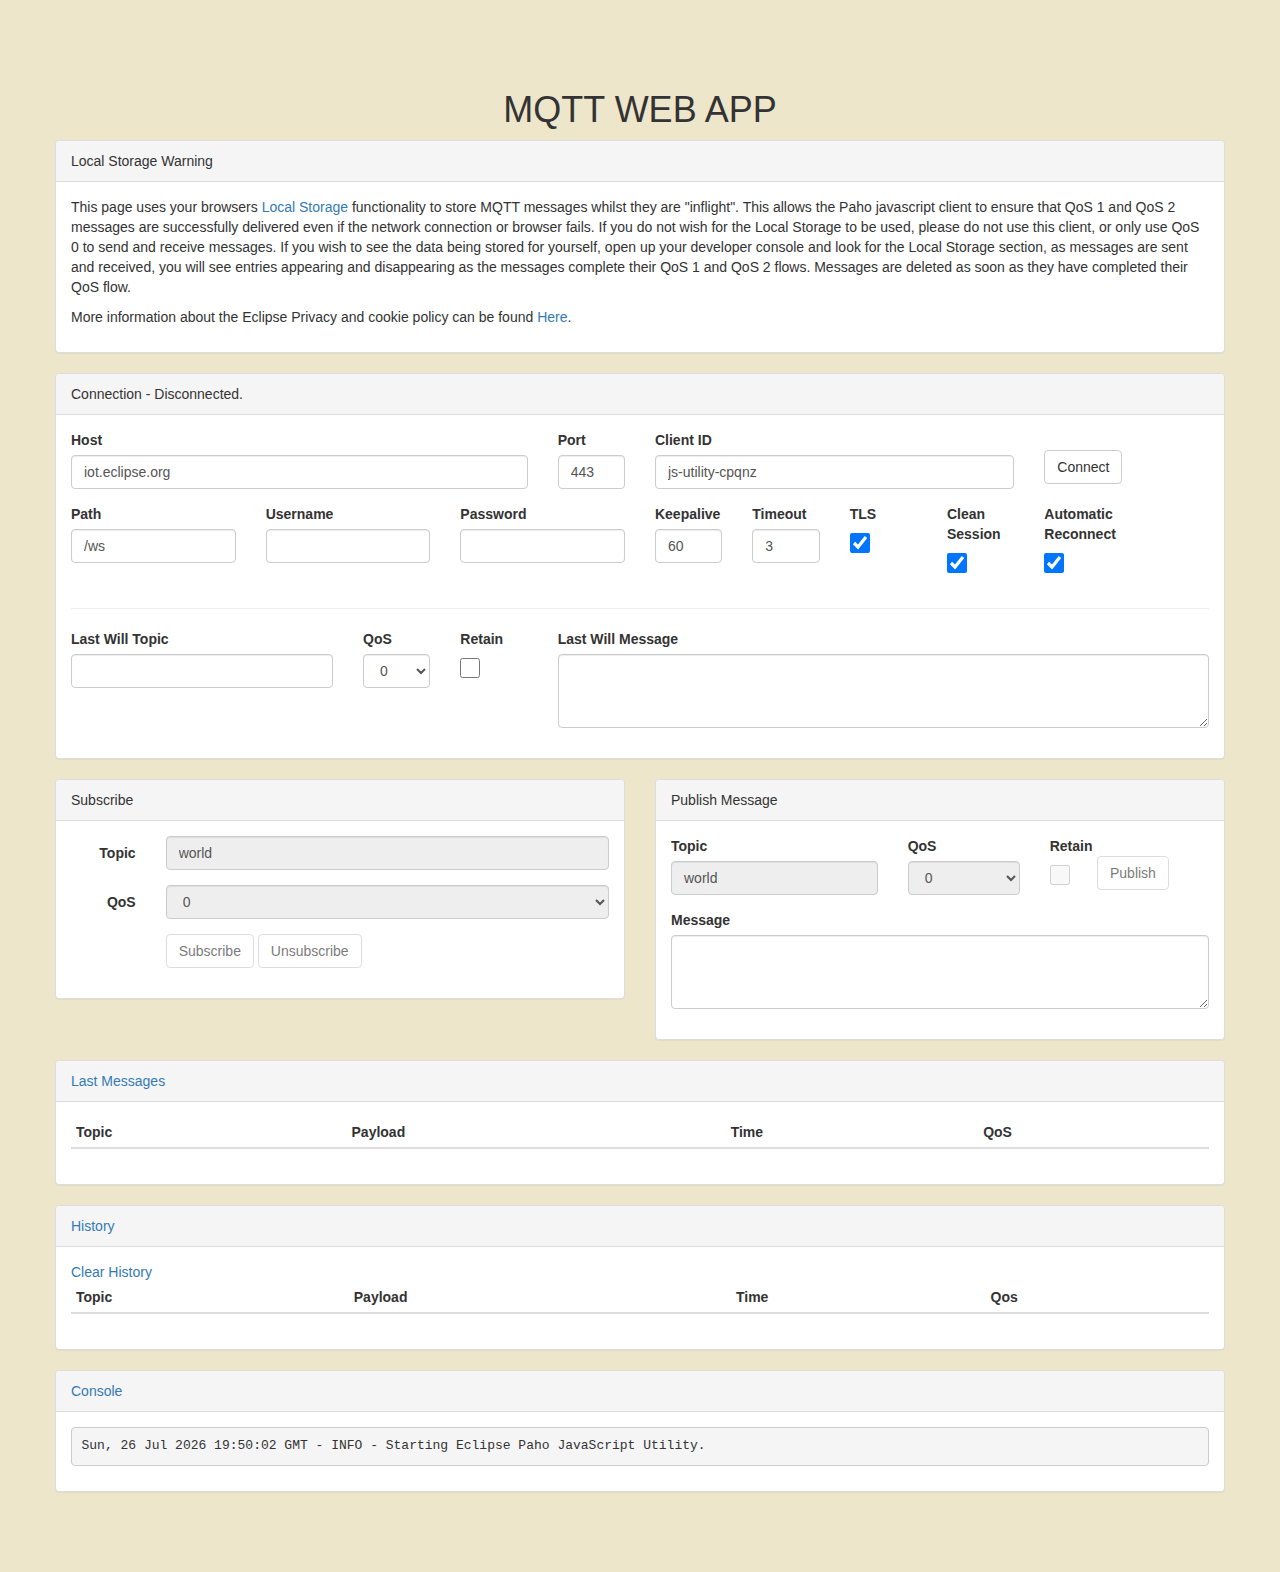
==== index.html @ 4d631a34 "add web app" ====
<!DOCTYPE html PUBLIC "-//W3C//DTD HTML 4.01//EN">
<html lang="en">
    <head>
        <meta charset="utf-8">
        <title>
            MQTT and MQTT-SN software
        </title>
        <meta name="viewport" content="width=device-width, initial-scale=1.0">
        <link href="assets/css/bootstrap.min.css" rel="stylesheet" type='text/css'>
        <link href="assets/css//style.css" rel="stylesheet" type='text/css'><!-- HTML5 shim, for IE6-8 support of HTML elements -->

    </head>
    <body>


<div class="container main-content">
    <div class="row">
        <!--<div class="offset1 span10">-->
<div class="content" style="margin-top:30px;">
  <style type="text/css" scoped>
    .special-checkbox {
      display: block;
      width: 20px;
      height: 20px;
    }
  </style> 
  <center>  <h1>MQTT WEB APP</h1></center>


  <!-- Local Storage GDPR Warning -->
  <div class="row">
    <div class="col-md-12">
      <div class="panel panel-default">
        <div class="panel-heading">Local Storage Warning</div>
        <div class="panel-body">
          <p>This page uses your browsers
            <a href="https://developer.mozilla.org/en-US/docs/Web/API/Window/localStorage">Local Storage</a> functionality to store MQTT messages whilst they are "inflight". This allows the Paho javascript
            client to ensure that QoS 1 and QoS 2 messages are successfully delivered even if the network connection or browser
            fails. If you do not wish for the Local Storage to be used, please do not use this client, or only use QoS 0
            to send and receive messages. If you wish to see the data being stored for yourself, open up your developer console
            and look for the Local Storage section, as messages are sent and received, you will see entries appearing and
            disappearing as the messages complete their QoS 1 and QoS 2 flows. Messages are deleted as soon as they have
            completed their QoS flow.</p>
          <p>More information about the Eclipse Privacy and cookie policy can be found
            <a href="https://www.eclipse.org/legal/privacy.php">Here</a>.</p>
        </div>
      </div>
    </div>
  </div>
  <!-- End of Local Storage GDPR Warning -->

  <!-- Connection panel -->
  <div class="row">
    <div class="col-md-12">
      <div class="panel panel-default">
        <div class="panel-heading">
          <span id="connectionStatus">Connection - Disconnected.</span>
        </div>
        <div class="panel-body" id="serverCollapse">
          <form>
            <div class="row">

              <div class="col-lg-5">
                <div class="form-group">
                  <label for="hostInput">Host</label>
                  <input type="text" class="form-control" id="hostInput" value="iot.eclipse.org">
                </div>
              </div>
              <div class="col-lg-1">
                <div class="form-group">
                  <label for="portInput">Port</label>
                  <input type="text" class="form-control" id="portInput" value="443">
                </div>

              </div>
              <div class="col-lg-4">
                <div class="form-group">
                  <label for="clientIdInput">Client ID</label>
                  <input type="text" class="form-control" id="clientIdInput" value="javascript-client">
                </div>
              </div>
              <div class="col-lg-1">
                <div class="form-group">
                  <label for="clientConnectButton"></label>
                  <a id="clientConnectButton" class="btn btn-default" onclick="connectionToggle();">Connect</a>
                </div>
              </div>
            </div>
            <div class="row">

              <div class="col-lg-2">
                <div class="form-group">
                  <label for="pathInput">Path</label>
                  <input type="text" class="form-control" id="pathInput" value="/ws">
                </div>
              </div>
              <div class="col-lg-2">
                <div class="form-group">
                  <label for="userInput">Username</label>
                  <input type="text" class="form-control" id="userInput">
                </div>
              </div>

              <div class="col-lg-2">
                <div class="form-group">
                  <label for="passInput">Password</label>
                  <input type="password" class="form-control" id="passInput">
                </div>
              </div>

              <div class="col-lg-1">
                <div class="form-group">
                  <label for="keepAliveInput">Keepalive</label>
                  <input type="text" class="form-control" id="keepAliveInput" value="60">
                </div>
              </div>

              <div class="col-lg-1">
                <div class="form-group">
                  <label for="timeoutInput">Timeout</label>
                  <input type="text" class="form-control" id="timeoutInput" value="3">
                </div>
              </div>

              <div class="col-lg-1">
                <div class="form-group">
                  <label for="tlsInput">TLS</label>
                  <input type="checkbox" class="special-checkbox" id="tlsInput" value="" checked>
                </div>
              </div>
              <div class="col-lg-1">
                <div class="form-group">
                  <label for="cleanSessionInput">Clean Session</label>
                  <input type="checkbox" class="special-checkbox" id="cleanSessionInput" value="" checked>
                </div>

              </div>
              <div class="col-lg-1">
                <div class="form-group">
                  <label for="automaticReconnectInput">Automatic Reconnect</label>
                  <input type="checkbox" class="special-checkbox" id="automaticReconnectInput" value="" checked>
                </div>
              </div>
            </div>
            <hr>
            <div class="row">
              <div class="col-lg-3">
                <div class="form-group">
                  <label for="lwtInput">Last Will Topic</label>
                  <input type="text" class="form-control" id="lwtInput">
                </div>
              </div>

              <div class="col-lg-1">
                <div class="form-group">
                  <label for="lwQosInput">QoS</label>
                  <select class="form-control" id="lwQosInput">
                    <option>0</option>
                    <option>1</option>
                    <option>2</option>
                  </select>
                </div>
              </div>
              <div class="col-lg-1">
                <div class="form-group">
                  <label for="lwRetainInput">Retain</label>
                  <input type="checkbox" class="special-checkbox" id="lwRetainInput" value="">
                </div>
              </div>
              <div class="col-lg-7">
                <div class="form-group">
                  <label for="lwMInput">Last Will Message</label>
                  <textarea class="form-control" id="lwMInput" rows="3"></textarea>
                </div>
              </div>
            </div>
        </div>
        </form>
      </div>
      <!-- End of Connection panel -->


      <div class="row ">
        <!-- Subscription panel -->
        <div class="col-md-6">
          <div class="panel panel-default">
            <div class="panel-heading">
              Subscribe
            </div>
            <div class="panel-body" id="subscribeCollapse">

              <form class="form-horizontal">

                <div class="form-group">
                  <label for="subscribeTopicInput" class="col-sm-2 control-label">Topic</label>
                  <div class="col-sm-10">
                    <input type="text" class="form-control" id="subscribeTopicInput" value="world" disabled>
                  </div>
                </div>
                <div class="form-group">
                  <label for="subscribeQosInput" class="col-sm-2 control-label">QoS</label>
                  <div class="col-sm-10">
                    <select class="form-control" id="subscribeQosInput" disabled>
                      <option>0</option>
                      <option>1</option>
                      <option>2</option>
                    </select>
                  </div>
                </div>
                <div class="form-group">
                  <div class="col-sm-offset-2 col-sm-10">
                    <button id="subscribeButton" type="button" class="btn btn-default" onclick="subscribe();" disabled>Subscribe</button>
                    <button id="unsubscribeButton" type="button" class="btn btn-default" onclick="unsubscribe();" disabled>Unsubscribe</button>
                  </div>
                </div>
              </form>
            </div>
          </div>
        </div>
        <!-- End of Subscription panel -->
        <!-- Publish panel -->
        <div class="col-md-6">
          <div class="panel panel-default">
            <div class="panel-heading">
              Publish Message
            </div>
            <div class="panel-body" id="publishCollapse">
              <form>
                <div class="row">
                  <div class="col-lg-5">
                    <div class="form-group">
                      <label for="publishTopicInput">Topic</label>
                      <input type="text" class="form-control" id="publishTopicInput" value="world" disabled>
                    </div>
                  </div>
                  <div class="col-lg-3">
                    <div class="form-group">
                      <label for="publishQosInput">QoS</label>
                      <select class="form-control" id="publishQosInput" disabled>
                        <option>0</option>
                        <option>1</option>
                        <option>2</option>
                      </select>
                    </div>
                  </div>
                  <div class="col-lg-1">
                    <div class="form-group">
                      <label for="publishRetainInput">Retain</label>
                      <input type="checkbox" class="special-checkbox" id="publishRetainInput" value="" disabled>
                    </div>
                  </div>
                  <div class="col-lg-1">
                    <div class="form-group">
                      <label for="publishButton"></label>
                      <button id="publishButton" type="button" class="btn btn-default" onclick="publish();" disabled>Publish</a>
                    </div>
                  </div>


                </div>

                <div class="row">
                  <div class="col-lg-12">
                    <div class="form-group">
                      <label for="publishMessageInput">Message</label>
                      <textarea class="form-control" id="publishMessageInput" rows="3"></textarea>
                    </div>
                  </div>
                </div>
              </form>
            </div>
          </div>
        </div>
        <!-- End of Publish panel -->
      </div>
      <div class="row">


        <div class="col-md-12">
          <div class="panel panel-default">
            <div class="panel-heading">
              <a class="chevron-toggle" data-toggle="collapse" data-target="#subscriptionsCollapse" href="#collapseOne">
                Last Messages
              </a>
            </div>
            <div class="panel-body collapse in fixed-height-panel" id="subscriptionsCollapse">
              <table class="table table-hover table-condensed tableSection" id="lastMessageTable">
                <thead>
                  <tr>
                    <th>Topic</th>
                    <th>Payload</th>
                    <th>Time</th>
                    <th>QoS</th>
                  </tr>
                </thead>
                <tbody>

                </tbody>

              </table>
            </div>
          </div>

        </div>
      </div>
      <div class="row">

        <div class="col-md-12">
          <div class="panel panel-default">
            <div class="panel-heading">
              <a class="chevron-toggle" data-toggle="collapse" data-target="#historyCollapse" href="#collapseOne">
                History
              </a>
            </div>
            <div class="panel-body collapse in fixed-height-panel" id="historyCollapse">
              <span class="right">
                <a href="#" onclick="clearHistory()">Clear History</a>
              </span>
              <table class="table table-hover table-condensed  tableSection" id="incomingMessageTable">

                <thead>
                  <tr>
                    <th>Topic</th>
                    <th>Payload</th>
                    <th>Time</th>
                    <th>Qos</th>
                  </tr>
                </thead>
                <tbody></tbody>
              </table>
            </div>
          </div>
        </div>
      </div>
      <div class="row">

        <div class="col-md-12">
          <div class="panel panel-default">
            <div class="panel-heading">
              <a class="chevron-toggle" data-toggle="collapse" data-target="#consoleCollapse" href="#collapseOne">
                Console
              </a>
            </div>
            <div class="panel-body collapse in fixed-height-panel-pre" id="consoleCollapse">
              <pre id="consolePre" class="pre-scrollable"></pre>
            </div>
          </div>
        </div>
      </div>
    </div>
  </div>
</div>

<!-- Source Paho MQTT Client-->
<script src="assets/js/paho-mqtt.js"></script>

<!-- Utility Javascript -->
<script src="assets/js/utility.js"></script>
        </div>
    </div>
<!--</div>-->
        <!--  Footer-->

        <!--  Footer end-->
        <script src="assets/js/jquery.min.js" type="text/javascript"></script>
        <script src="assets/js/bootstrap.min.js" type="text/javascript"></script>
    </body>
</html>
---- assets/css/style.css ----
/* Sticky footer styles
-------------------------------------------------- */
html {
  position: relative;
  min-height: 100%;
}
body {
  /* Margin bottom by footer height */
  margin-bottom: 60px;
  font-family: Lato,"Helvetica Neue",Helvetica,Arial,sans-serif;
  background: #eee6cb;
}

/* Custom page CSS
-------------------------------------------------- */

body > .container {
  /*padding: 60px 15px 0; */
}
.container .text-muted {
  margin: 20px 0;
}

code {
  font-size: 80%;
}

.home_banner {
    background-color: #222;
    color: #eee6cb;
}
.headerText span{
    color: #eee6cb;
}

.headerText span a{
    color: #eee6cb;
}


.navbar-inverse {
    border-color: #222;
}
.navbar .nav>li>a {
    color: #eee6cb;
}

/* Styles for Header
-------------------------------------------------- */
.brand {
    padding: 0;
}

.headerText {
    color: #eff4f7;
    font-size:0.8em;
    padding-top: 15px;
}

.headerLink {
    font-size:0.8em;
    display: inline-block;
    padding: 0px;
}

/* Home Page specific styles
-------------------------------------------------- */
.logo_image {
    display: inline;
}

/* Custom, iPhone Retina */
@media only screen and (min-width : 320px) {
   .logo_image {
       padding-top: 30px;
   }
}

/* Extra Small Devices, Phones */
@media only screen and (min-width : 480px) {
   .logo_image {
       padding-top: 30px;
   }
}

/* Small Devices, Tablets */
@media only screen and (min-width : 768px) {
   .logo_image {
       padding-top: 30px;
   }
}

/* Medium Devices, Desktops */
@media only screen and (min-width : 992px) {
    .logo_image {
        padding-top: 10px;
    }
}

/* Large Devices, Wide Screens */
@media only screen and (min-width : 1200px) {
    .logo_image {
        padding-top: 10px;
    }
}

.mqtt-row {
    background-color: #d8cfb3;
    padding-top: 20px;
}
.middle-container{
    margin-bottom: 30px;
}

.middle-container img
{
    display: block;
    margin-right: auto;
	margin-left: auto;
}

.middle-container h2 i
{
    display: block;
    margin-right: auto;
	margin-left: auto;
	padding-top: 20px;
    height: 100px;
    width: 100px;
    line-height: 60px;

	margin-bottom: -48px;

    -moz-border-radius: 63px; /* or 50% */
    border-radius: 63px; /* or 50% */
    background-color: rgba(255,255,255,.6);
    color: white;
    text-align: center;
    font-size: 2em;
}

.lead {
    text-align: center;
}



/* Styles for footer
-------------------------------------------------- */
.footer {
  position: absolute;
  bottom: 0;
  width: 100%;
  /* Set the fixed height of the footer here */
  height: 60px;
  background-color: #222;

}

.footer > .container {
  padding-right: 15px;
  padding-left: 15px;
  /**/
}

.footer-links {
    margin: 20px;
}

.footer-links > li > a{
    color: #eee6cb;
}


/* Google Code Prettify Bootstrap Hack
-------------------------------------------------- */
pre.prettyprint {
    border: 1px solid #ccc;
    padding: 9.5px;
}

.snippet-lang {
    padding-left: 5px;
    color: #aaa;
    font-size: 20px;
}

.snippet-desc {
    color: #aaa;
    font-size: 20px;
}

.snippet-code {
    margin-bottom: : 5px;
}




/* CUSTOMIZE THE CAROUSEL
-------------------------------------------------- */

/* Carousel base class */
.carousel {
  height: 300px;
  margin-bottom: 10px;
}

.carousel-control.right {
    background-image: none;
}

.carousel-control.left {
    background-image: none;
}


/*  Normal pages */
.main-content {
    padding-top: 60px;
}
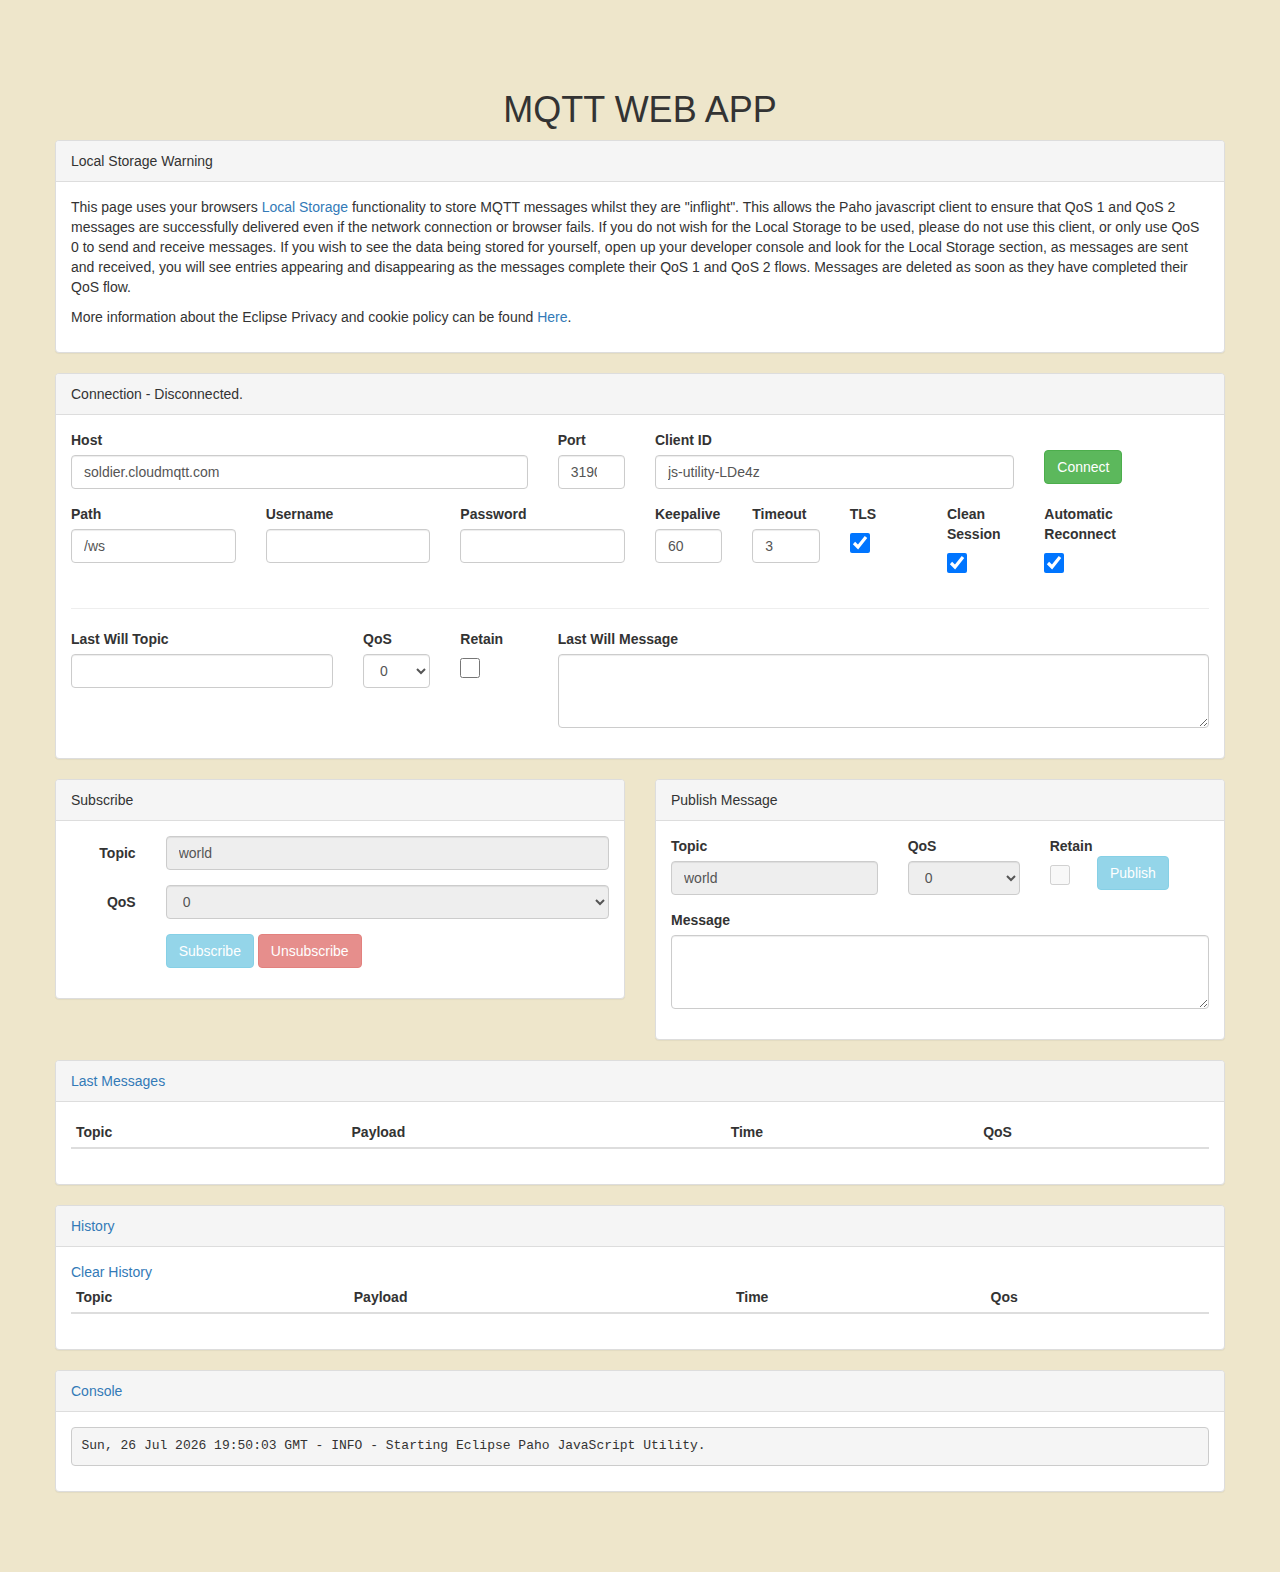
==== commit 3ed1c3ce: "improvements" ====
--- a/index.html
+++ b/index.html
@@ -64,13 +64,13 @@
               <div class="col-lg-5">
                 <div class="form-group">
                   <label for="hostInput">Host</label>
-                  <input type="text" class="form-control" id="hostInput" value="iot.eclipse.org">
+                  <input type="text" class="form-control" id="hostInput" placeholder="iot.eclipse.org" value="soldier.cloudmqtt.com">
                 </div>
               </div>
               <div class="col-lg-1">
                 <div class="form-group">
                   <label for="portInput">Port</label>
-                  <input type="text" class="form-control" id="portInput" value="443">
+                  <input type="number" class="form-control" id="portInput" placeholder="443" value="31902">
                 </div>
 
               </div>
@@ -83,7 +83,7 @@
               <div class="col-lg-1">
                 <div class="form-group">
                   <label for="clientConnectButton"></label>
-                  <a id="clientConnectButton" class="btn btn-default" onclick="connectionToggle();">Connect</a>
+                  <a id="clientConnectButton" class="btn btn-success" onclick="connectionToggle();">Connect</a>
                 </div>
               </div>
             </div>
@@ -210,8 +210,8 @@
                 </div>
                 <div class="form-group">
                   <div class="col-sm-offset-2 col-sm-10">
-                    <button id="subscribeButton" type="button" class="btn btn-default" onclick="subscribe();" disabled>Subscribe</button>
-                    <button id="unsubscribeButton" type="button" class="btn btn-default" onclick="unsubscribe();" disabled>Unsubscribe</button>
+                    <button id="subscribeButton" type="button" class="btn btn-info" onclick="subscribe();" disabled>Subscribe</button>
+                    <button id="unsubscribeButton" type="button" class="btn btn-danger" onclick="unsubscribe();" disabled>Unsubscribe</button>
                   </div>
                 </div>
               </form>
@@ -253,7 +253,7 @@
                   <div class="col-lg-1">
                     <div class="form-group">
                       <label for="publishButton"></label>
-                      <button id="publishButton" type="button" class="btn btn-default" onclick="publish();" disabled>Publish</a>
+                      <button id="publishButton" type="button" class="btn btn-info" onclick="publish();" disabled>Publish</a>
                     </div>
                   </div>
 
